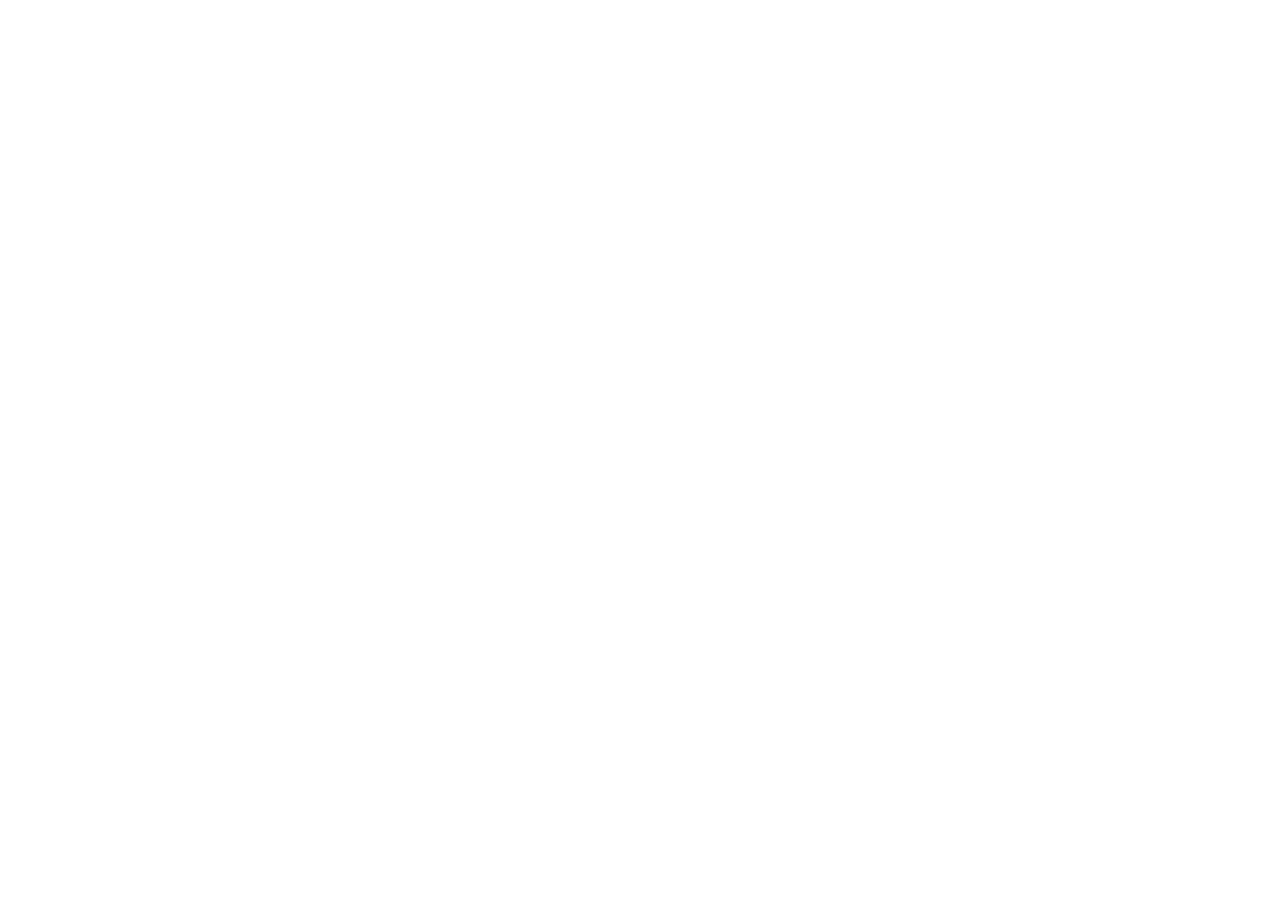
==== mobile/index.html @ ec8edf16 "added all files and assets" ====
<!DOCTYPE html>
<html lang="en">

<head>
    <meta charset="UTF-8">
    <meta http-equiv="X-UA-Compatible" content="IE=edge">
    <meta name="viewport" content="width=device-width, initial-scale=1.0">
    <title>Document</title>
    <link rel="stylesheet" href="../css/reset.css">
    <link rel="stylesheet" href="../css/style.css">
    <link rel="stylesheet" href="../css/font-awesome.css">

</head>

<body>
    <header>

    </header>
    <main>

    </main>
    <footer>

    </footer>



</body>

</html>
---- css/style.css ----
/* Your styles here */
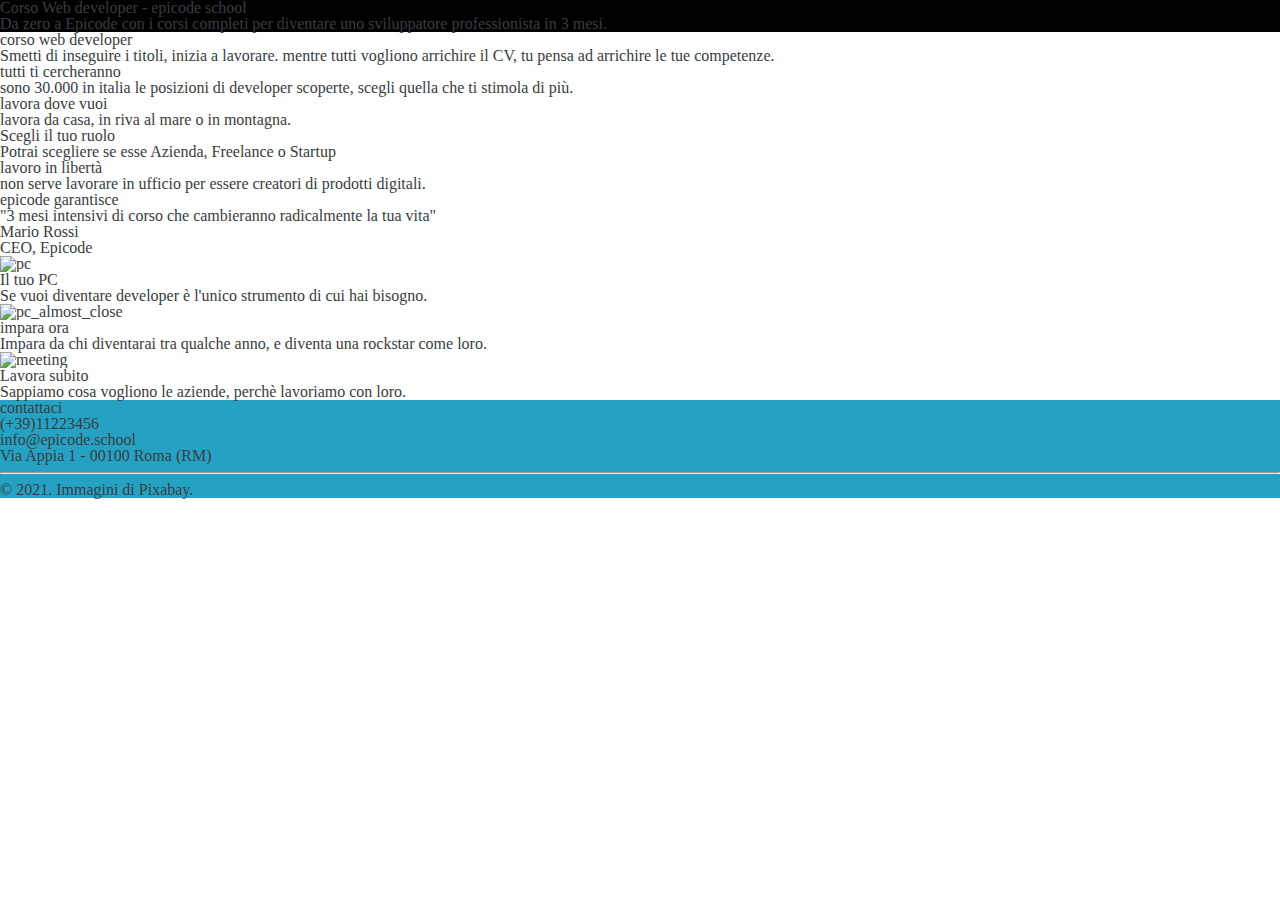
==== commit 96f76882: "added structure css bg and font montserrat for button" ====
--- a/mobile/index.html
+++ b/mobile/index.html
@@ -9,18 +9,84 @@
     <link rel="stylesheet" href="../css/reset.css">
     <link rel="stylesheet" href="../css/style.css">
     <link rel="stylesheet" href="../css/font-awesome.css">
+    <link rel="preconnect" href="https://fonts.googleapis.com">
+    <link rel="preconnect" href="https://fonts.gstatic.com" crossorigin>
+    <link href="https://fonts.googleapis.com/css2?family=Montserrat:wght@700&display=swap" rel="stylesheet">
 
 </head>
 
 <body>
     <header>
+        <h1>Corso Web developer - epicode school</h1>
+        <p> Da zero a Epicode con i corsi completi per diventare uno sviluppatore professionista in 3 mesi.</p>
 
     </header>
     <main>
+        <article>
+            <h3>corso web developer</h3>
+            <p>Smetti di inseguire i titoli, inizia a lavorare. mentre tutti vogliono
+                arrichire il CV, tu pensa ad arrichire le tue competenze.
+            </p>
+            <h3>tutti ti cercheranno</h3>
+            <p>
+                sono 30.000 in italia le posizioni di developer
+                scoperte, scegli quella che ti stimola di più.
+            </p>
+            <h3>lavora dove vuoi</h3>
+            <p>
+                lavora da casa, in riva al mare o in montagna.
+            </p>
+            <h3>Scegli il tuo ruolo</h3>
+            <p>Potrai scegliere se esse Azienda, Freelance o Startup
+            </p>
+            <h3>
+                lavoro in libertà
+            </h3>
+            <p>
+                non serve lavorare in ufficio per essere creatori di prodotti
+                digitali.
+            </p>
+            <div class="bg orange">
+                <h2>epicode garantisce</h2>
+                <p>"3 mesi intensivi di corso che cambieranno
+                    radicalmente la tua vita"
+                </p>
+
+                <h3>Mario Rossi</h3>
+                <h5>CEO, Epicode</h5>
+            </div>
+        </article>
+        <aside>
+            <div>
+                <img src="PC" alt="pc">
+                <h3>Il tuo PC</h3>
+                <p>Se vuoi diventare developer è l'unico strumento
+                    di cui hai bisogno.
+                </p>
+            </div>
+            <div>
+                <img src="PC con luci" alt="pc_almost_close">
+                <h3>impara ora</h3>
+                <p>Impara da chi diventarai tra qualche anno, e diventa una rockstar come loro.</p>
+            </div>
+            <div>
+                <img src="meeting" alt="meeting">
+                <h3>Lavora subito</h3>
+                <p>Sappiamo cosa vogliono le aziende, perchè lavoriamo con loro.</p>
+            </div>
+
+        </aside>
 
     </main>
     <footer>
-
+        <h2>contattaci</h2>
+        <ul>
+            <li><a href="phone"></a>(+39)11223456</li>
+            <li><a href="mail"></a> info@epicode.school</li>
+            <li>Via Appia 1 - 00100 Roma (RM)</li>
+        </ul>
+        <hr>
+        <p>&copy; 2021. Immagini di Pixabay.</p>
     </footer>
 
 
--- a/css/style.css
+++ b/css/style.css
@@ -1 +1,26 @@
 /* Your styles here */
+body {
+    color: #393d41;
+}
+
+
+
+
+
+/* bg colors */
+header {
+    background-color: black;
+}
+
+.press {
+    background-color: #f04c2f;
+    font-family: 'Montserrat', sans-serif;
+}
+
+.garantisce {
+    background-color: #e22d0e;
+}
+
+footer {
+    background-color: #25a2c3;
+}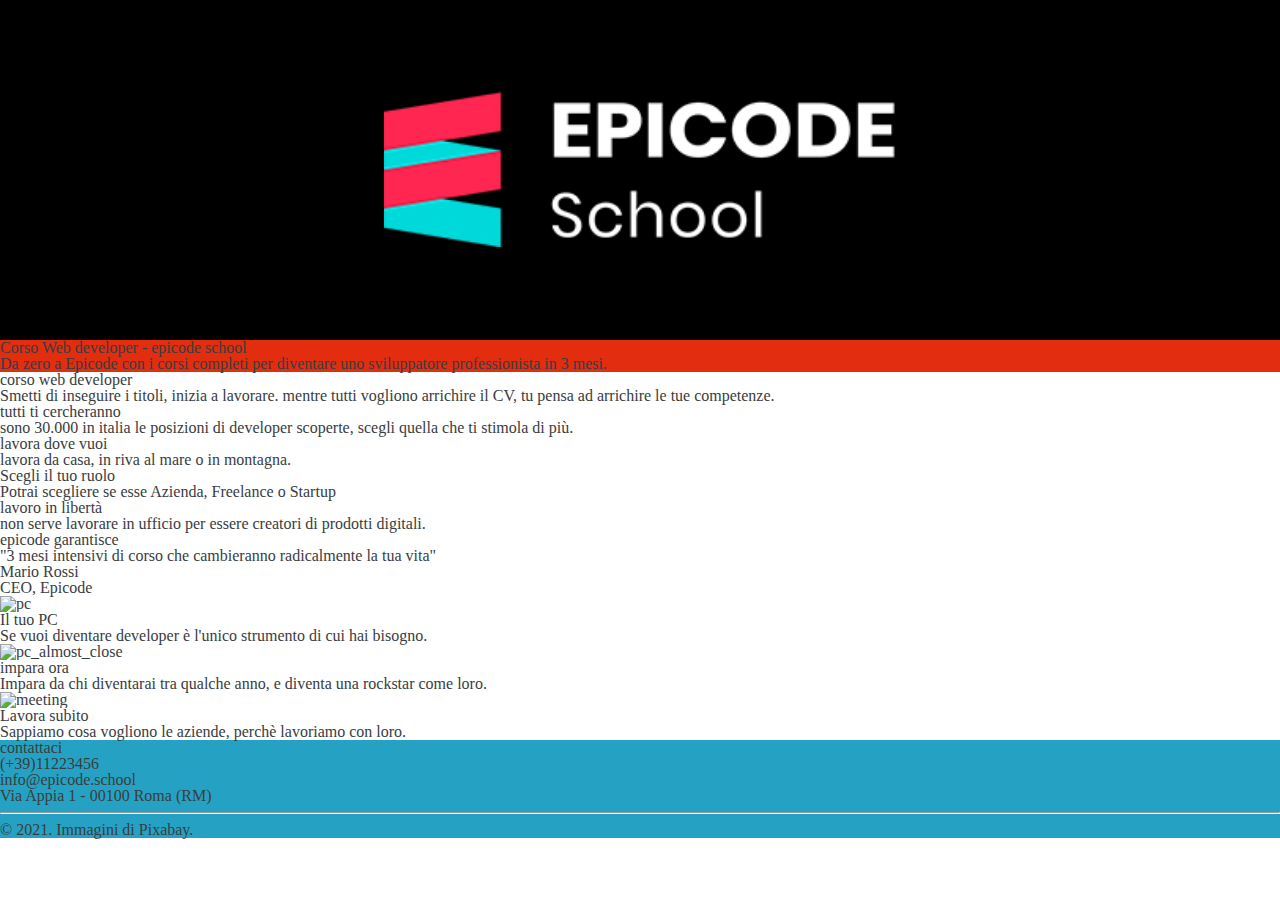
==== commit 395c79f9: "finished header almost perfect look later" ====
--- a/mobile/index.html
+++ b/mobile/index.html
@@ -17,11 +17,14 @@
 
 <body>
     <header>
-        <h1>Corso Web developer - epicode school</h1>
-        <p> Da zero a Epicode con i corsi completi per diventare uno sviluppatore professionista in 3 mesi.</p>
-
+        <img src="../images/logo.png" alt="">
     </header>
     <main>
+        <div>
+            <h1>Corso Web developer - epicode school</h1>
+            <p> Da zero a Epicode con i corsi completi per diventare uno sviluppatore professionista in 3 mesi.</p>
+        </div>
+
         <article>
             <h3>corso web developer</h3>
             <p>Smetti di inseguire i titoli, inizia a lavorare. mentre tutti vogliono
--- a/css/style.css
+++ b/css/style.css
@@ -2,6 +2,22 @@
 body {
     color: #393d41;
 }
+
+/* header styles */
+header>img {
+    width: 40%;
+    height: auto;
+    padding: 7% 30%;
+}
+
+/* main styles */
+main>div {
+    background-color: #e22d0e;
+}
+
+
+
+
 
 
 
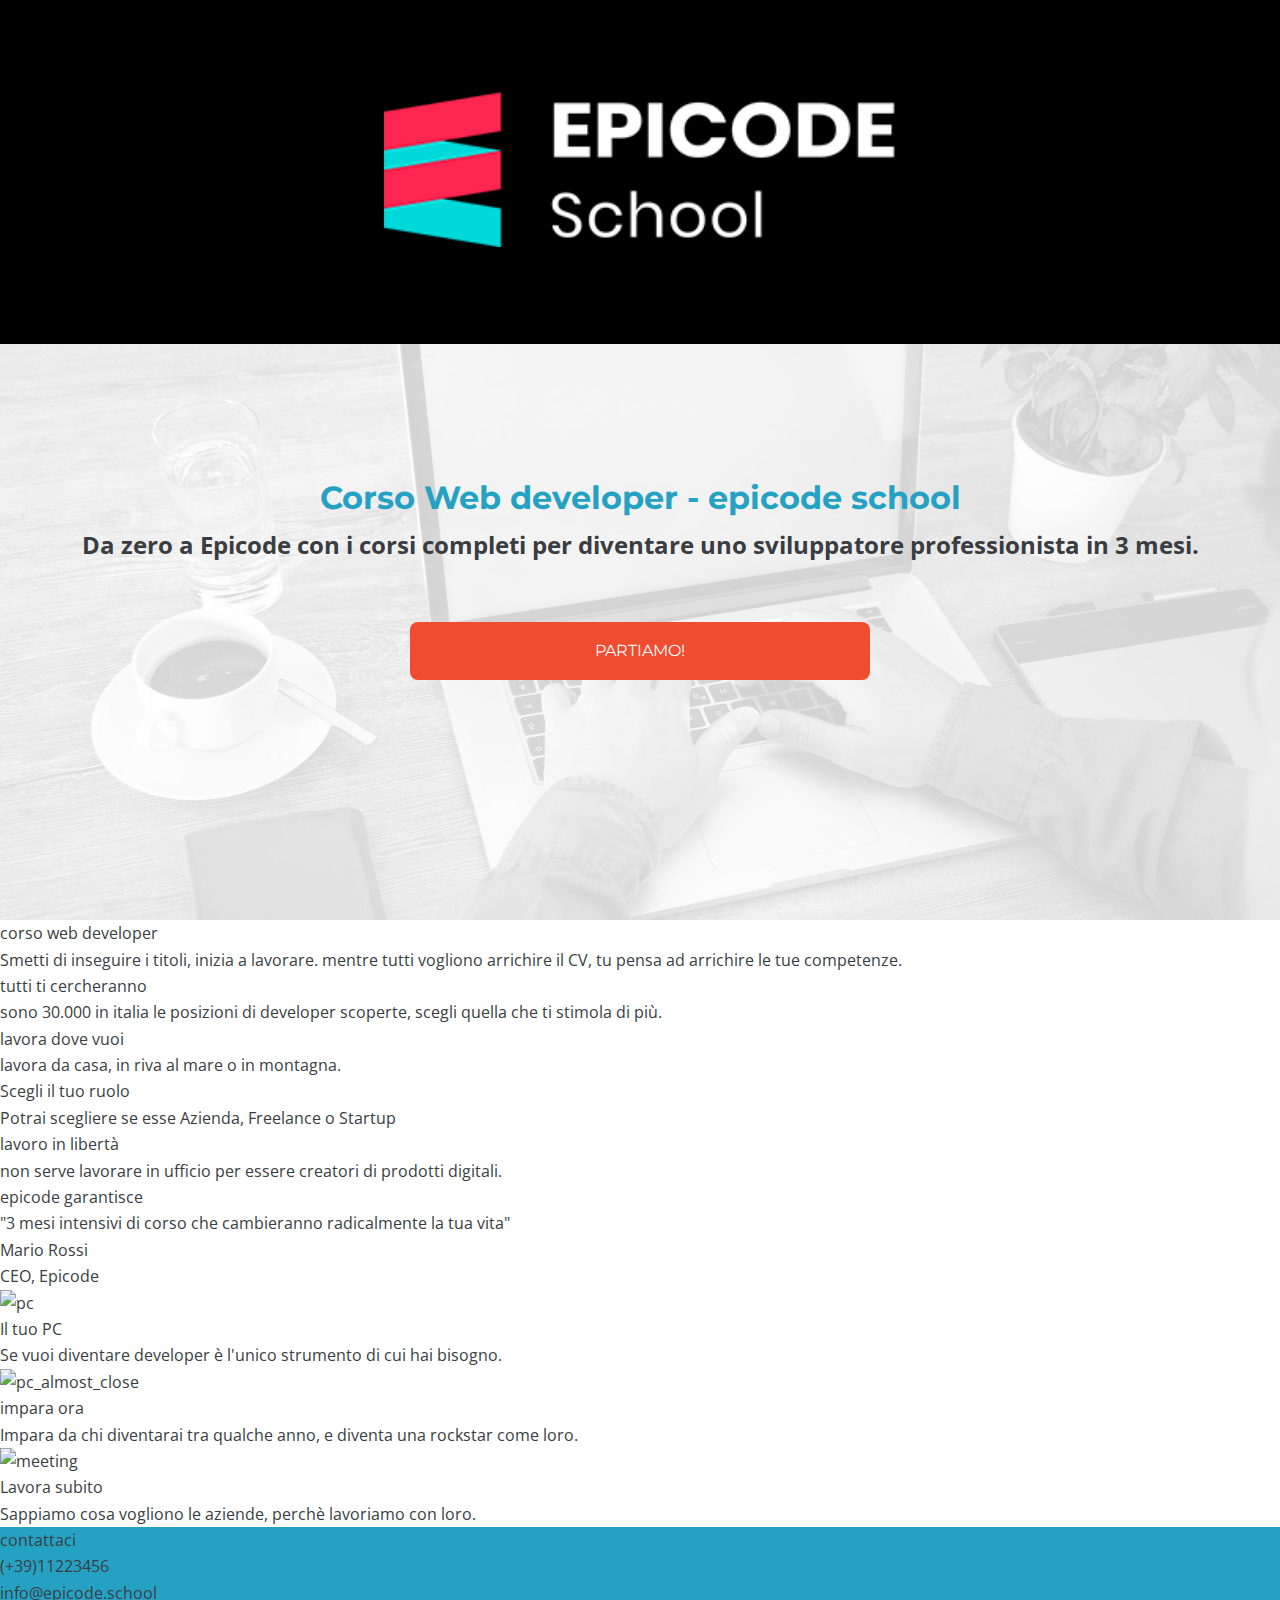
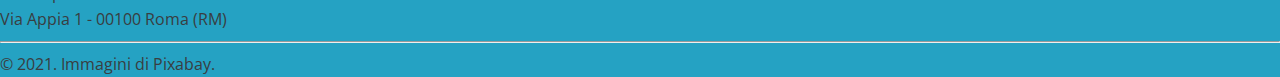
==== commit daf26790: "finishes banner part of main finish touches later" ====
--- a/mobile/index.html
+++ b/mobile/index.html
@@ -11,8 +11,8 @@
     <link rel="stylesheet" href="../css/font-awesome.css">
     <link rel="preconnect" href="https://fonts.googleapis.com">
     <link rel="preconnect" href="https://fonts.gstatic.com" crossorigin>
-    <link href="https://fonts.googleapis.com/css2?family=Montserrat:wght@700&display=swap" rel="stylesheet">
-
+    <link href="https://fonts.googleapis.com/css2?family=Montserrat:wght@700&family=Open+Sans:wght@300&display=swap"
+        rel="stylesheet">
 </head>
 
 <body>
@@ -20,9 +20,12 @@
         <img src="../images/logo.png" alt="">
     </header>
     <main>
-        <div>
+        <div class="banner">
             <h1>Corso Web developer - epicode school</h1>
             <p> Da zero a Epicode con i corsi completi per diventare uno sviluppatore professionista in 3 mesi.</p>
+            <button class="press">
+                partiamo!
+            </button>
         </div>
 
         <article>
--- a/css/style.css
+++ b/css/style.css
@@ -1,6 +1,9 @@
 /* Your styles here */
 body {
     color: #393d41;
+    line-height: 1.65;
+    font-family: 'Open Sans', sans-serif;
+    ;
 }
 
 /* header styles */
@@ -15,11 +18,44 @@
     background-color: #e22d0e;
 }
 
+/* banner style */
+.banner {
+    background-image: url(../images/banner.jpg);
+    background-position: center;
+    width: 90%;
+    height: 20rem;
+    padding: 10% 5%;
+    background-size: cover;
+}
+
+.banner>p {
+    text-align: center;
+    font-size: x-large;
+    font-weight: bold;
+}
 
 
+.banner>h1 {
+    color: #25a2c3;
+    font-family: 'Montserrat', sans-serif;
+    font-weight: bolder;
+    text-align: center;
+    font-size: xx-large
+}
 
 
-
+.press {
+    font-size: medium;
+    text-transform: uppercase;
+    color: white;
+    background-color: #f04c2f;
+    font-family: 'Montserrat', sans-serif;
+    border-radius: 8px;
+    margin: 5% 30%;
+    height: 18%;
+    width: 40%;
+    border: none;
+}
 
 
 
@@ -28,10 +64,7 @@
     background-color: black;
 }
 
-.press {
-    background-color: #f04c2f;
-    font-family: 'Montserrat', sans-serif;
-}
+
 
 .garantisce {
     background-color: #e22d0e;
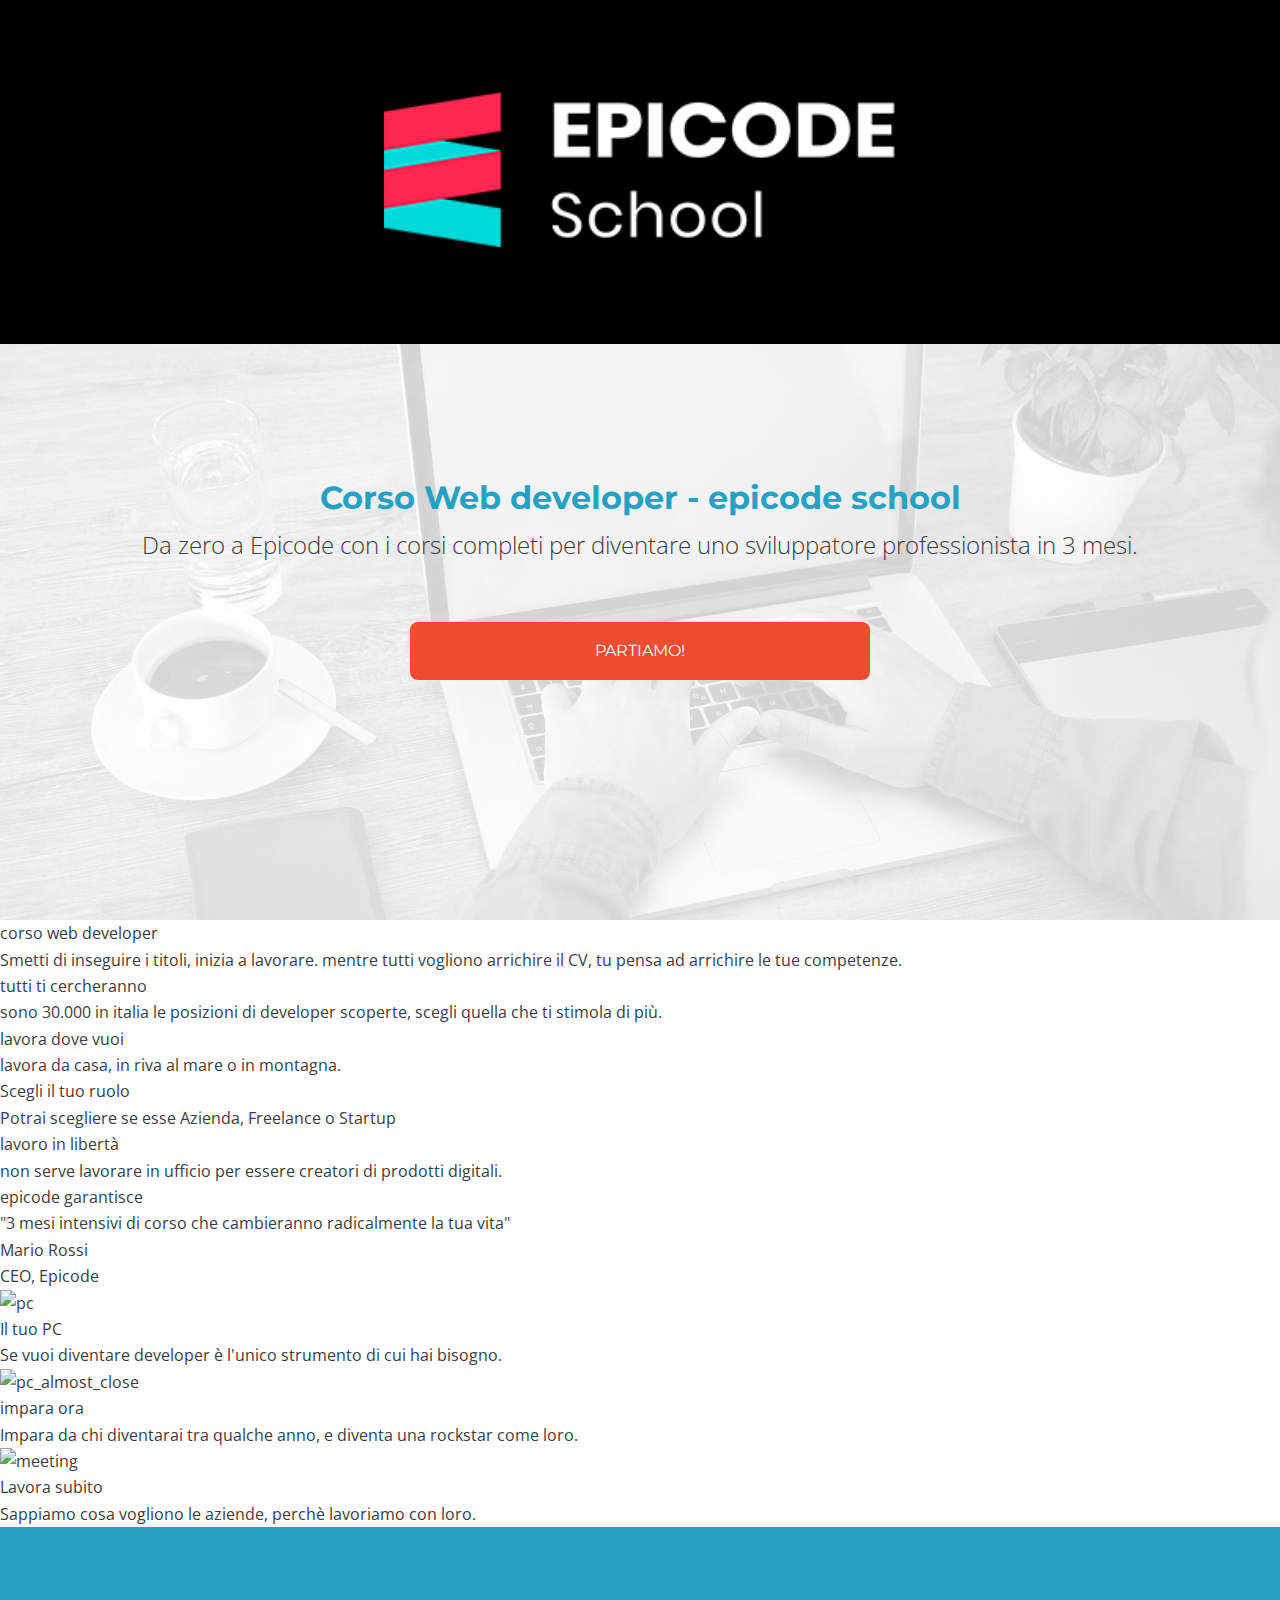
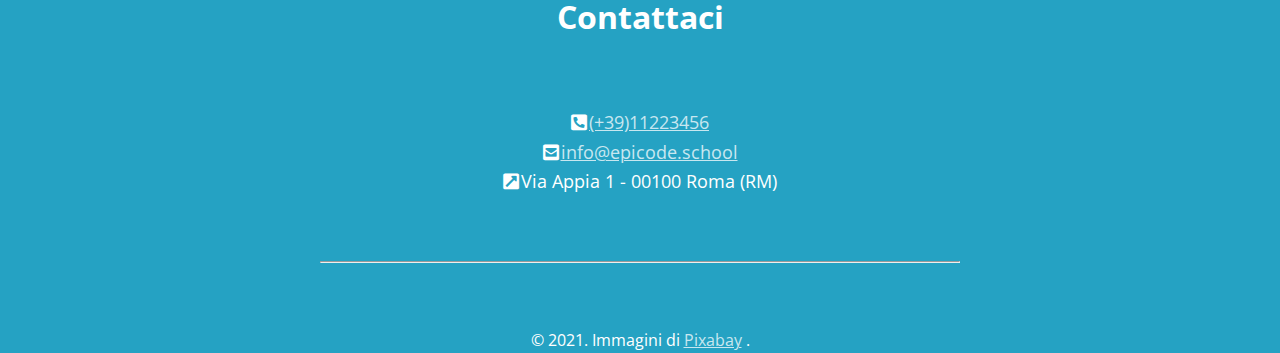
==== commit 7bb92b92: "finished footer but maybe get the colors right later to end it" ====
--- a/mobile/index.html
+++ b/mobile/index.html
@@ -11,7 +11,7 @@
     <link rel="stylesheet" href="../css/font-awesome.css">
     <link rel="preconnect" href="https://fonts.googleapis.com">
     <link rel="preconnect" href="https://fonts.gstatic.com" crossorigin>
-    <link href="https://fonts.googleapis.com/css2?family=Montserrat:wght@700&family=Open+Sans:wght@300&display=swap"
+    <link href="https://fonts.googleapis.com/css2?family=Montserrat:wght@700&family=Open+Sans:wght@300;700&display=swap"
         rel="stylesheet">
 </head>
 
@@ -87,12 +87,14 @@
     <footer>
         <h2>contattaci</h2>
         <ul>
-            <li><a href="phone"></a>(+39)11223456</li>
-            <li><a href="mail"></a> info@epicode.school</li>
-            <li>Via Appia 1 - 00100 Roma (RM)</li>
+            <li><i class="fas fa-phone-square-alt"></i><a
+                    href="https://api.whatsapp.com/send?phone=+3911223456">(+39)11223456</a></li>
+            <li><i class="fas fa-envelope-square"></i><a href="mailto:info@epicode.school.com">info@epicode.school</a>
+            </li>
+            <li><i class="fas fa-external-link-square-alt"></i></i>Via Appia 1 - 00100 Roma (RM)</li>
         </ul>
         <hr>
-        <p>&copy; 2021. Immagini di Pixabay.</p>
+        <p>&copy; 2021. Immagini di <a href="#">Pixabay</a> .</p>
     </footer>
 
 
--- a/css/style.css
+++ b/css/style.css
@@ -1,4 +1,6 @@
 /* Your styles here */
+
+
 body {
     color: #393d41;
     line-height: 1.65;
@@ -31,7 +33,7 @@
 .banner>p {
     text-align: center;
     font-size: x-large;
-    font-weight: bold;
+    font-weight: 300;
 }
 
 
@@ -57,7 +59,41 @@
     border: none;
 }
 
+/* footer styles */
 
+footer {
+    text-align: center;
+    color: white;
+}
+
+footer a {
+    color: #c8e7f0;
+}
+
+footer>h2 {
+    color: white;
+    text-transform: capitalize;
+    font-weight: bolder;
+    font-size: xx-large;
+    width: 90%;
+    height: 5%;
+    padding: 5% 5%;
+}
+
+footer>ul {
+    list-style: none;
+    font-size: large;
+
+}
+
+li>i {
+    margin-right: 2px;
+}
+
+hr {
+    color: #c8e7f0;
+    margin: 5% 25%;
+}
 
 /* bg colors */
 header {
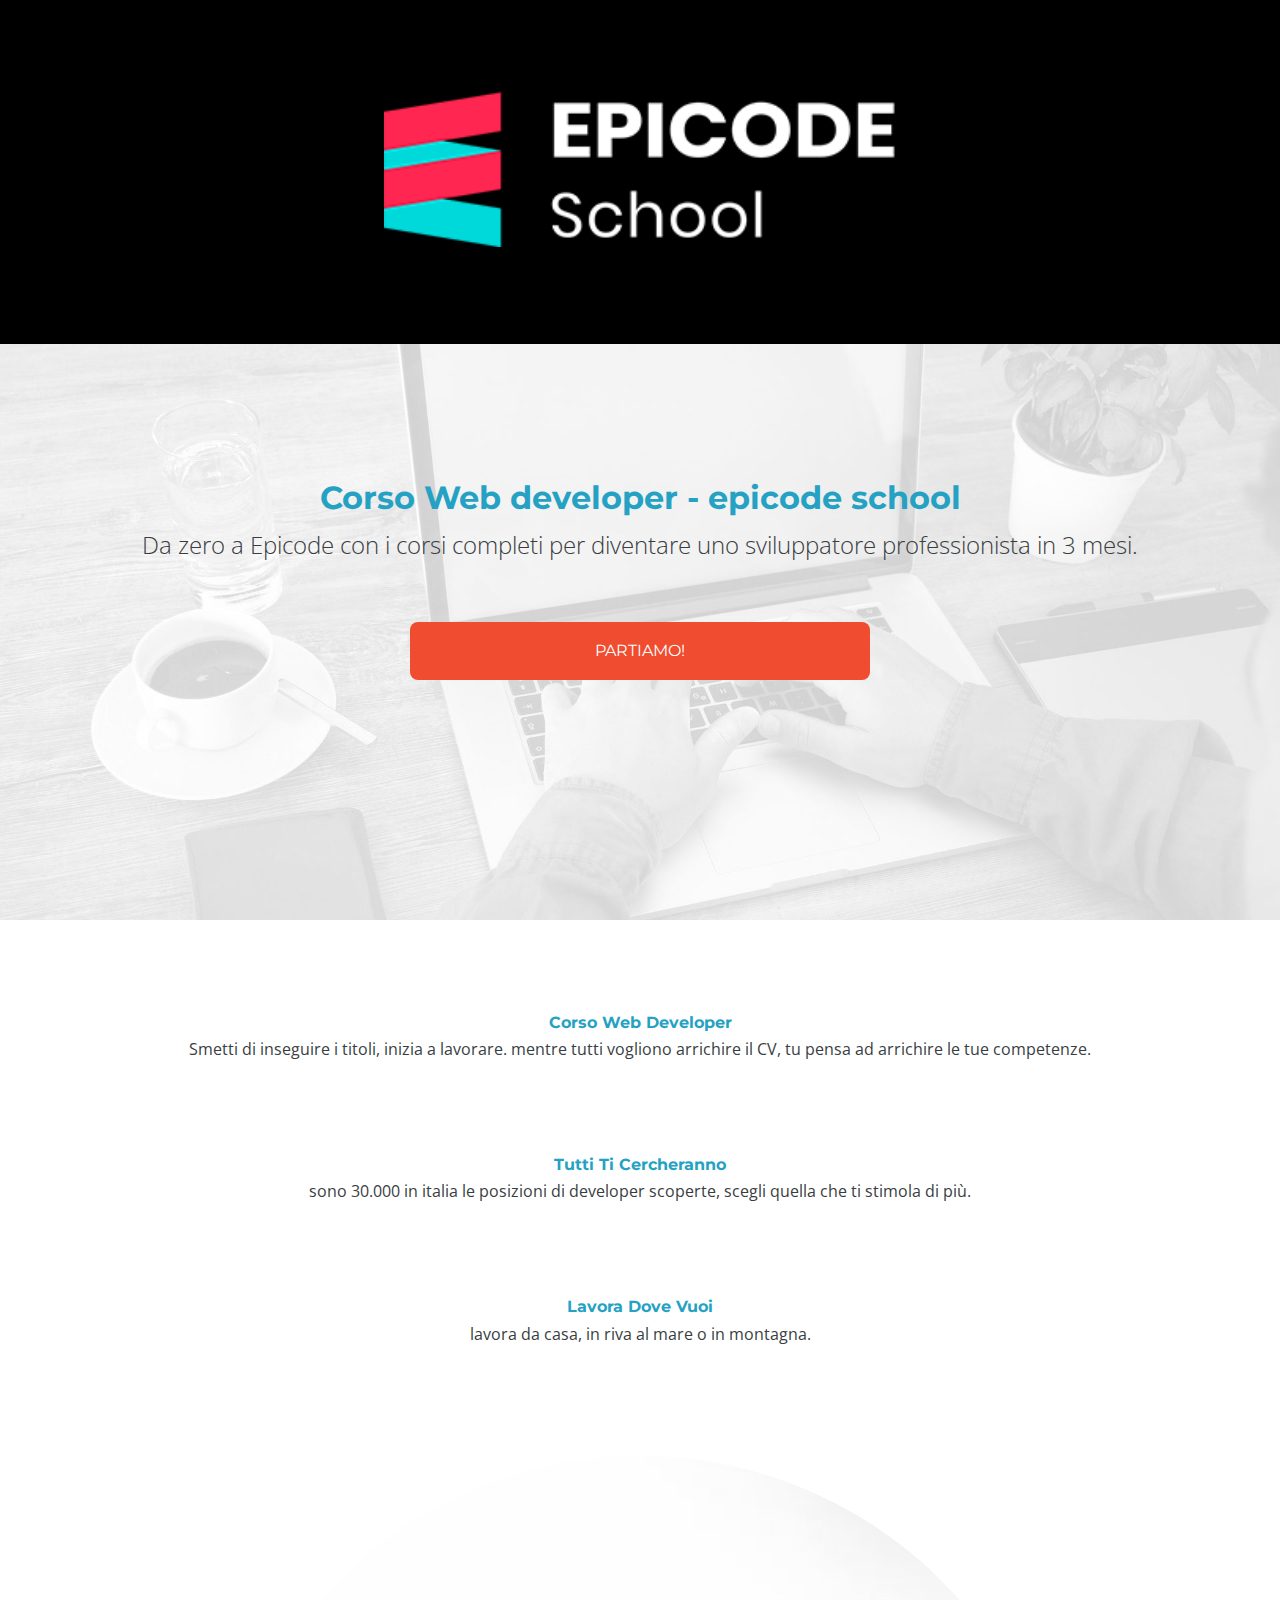
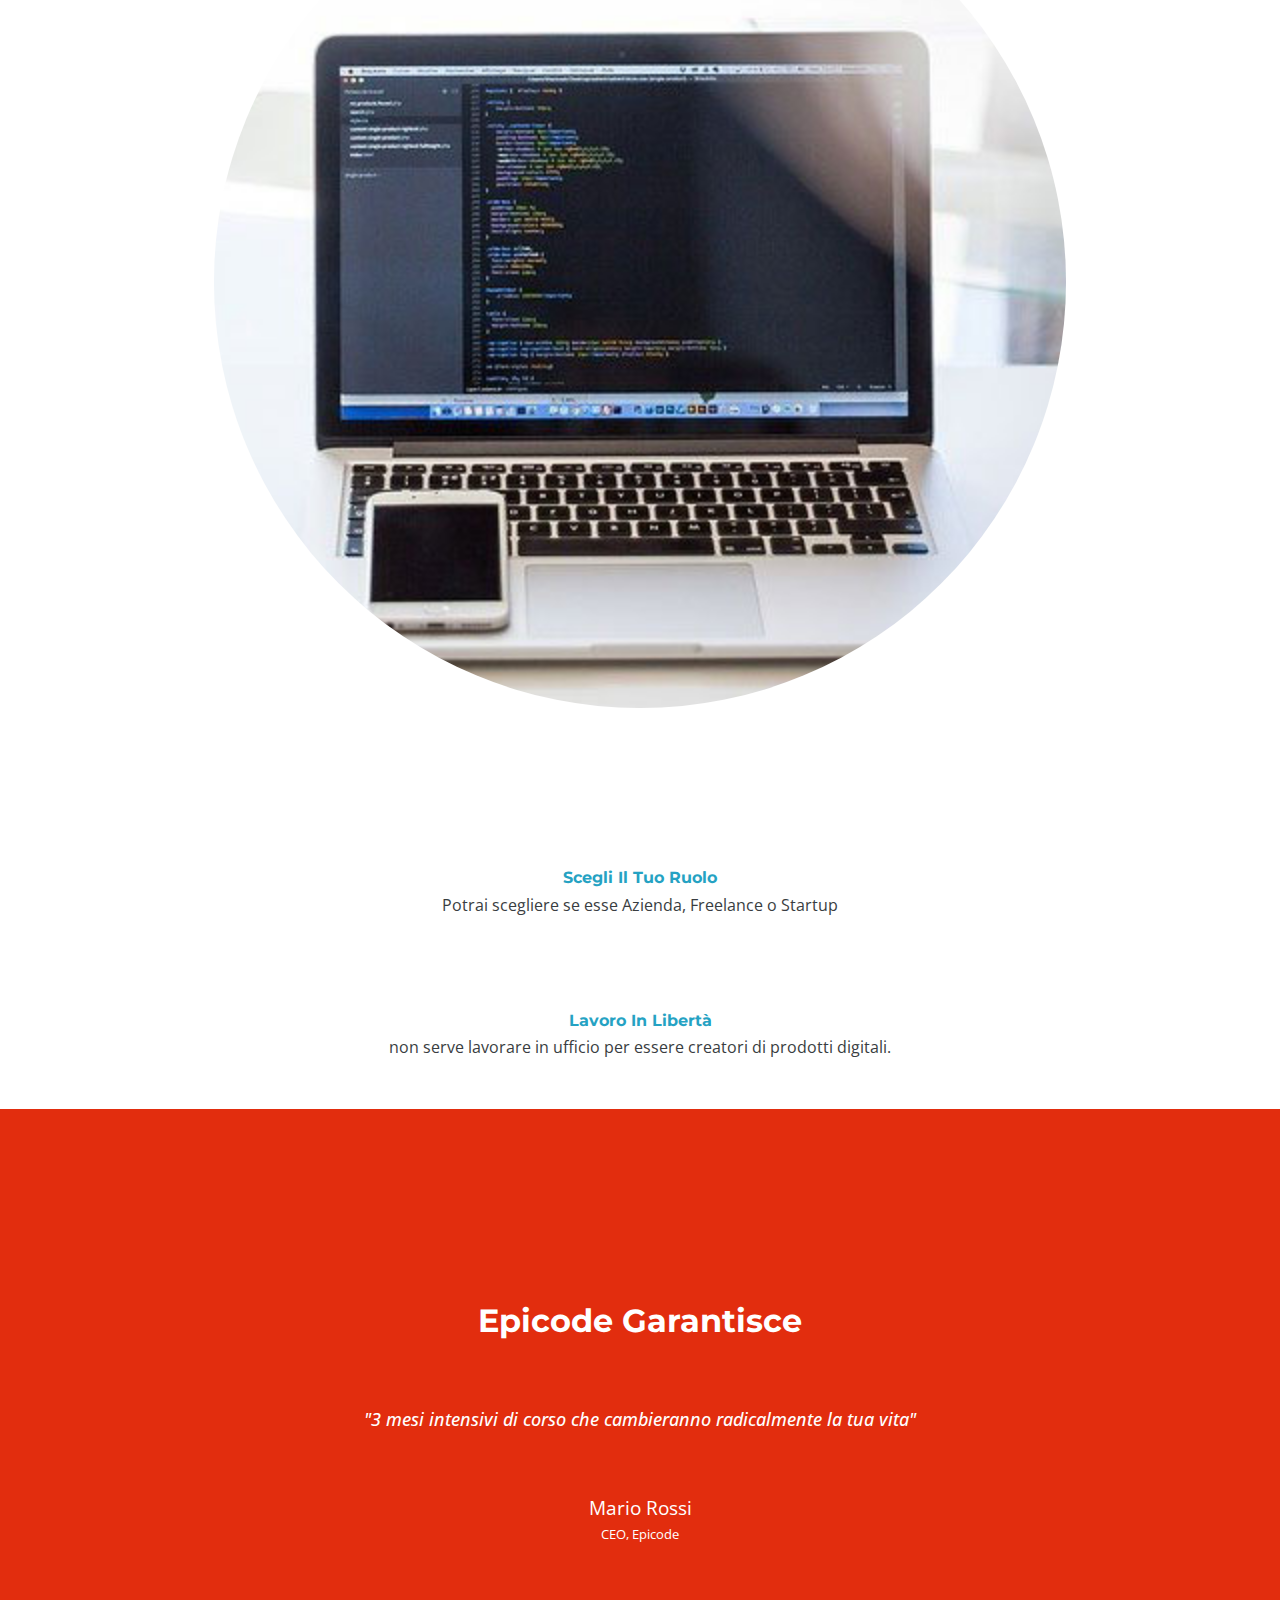
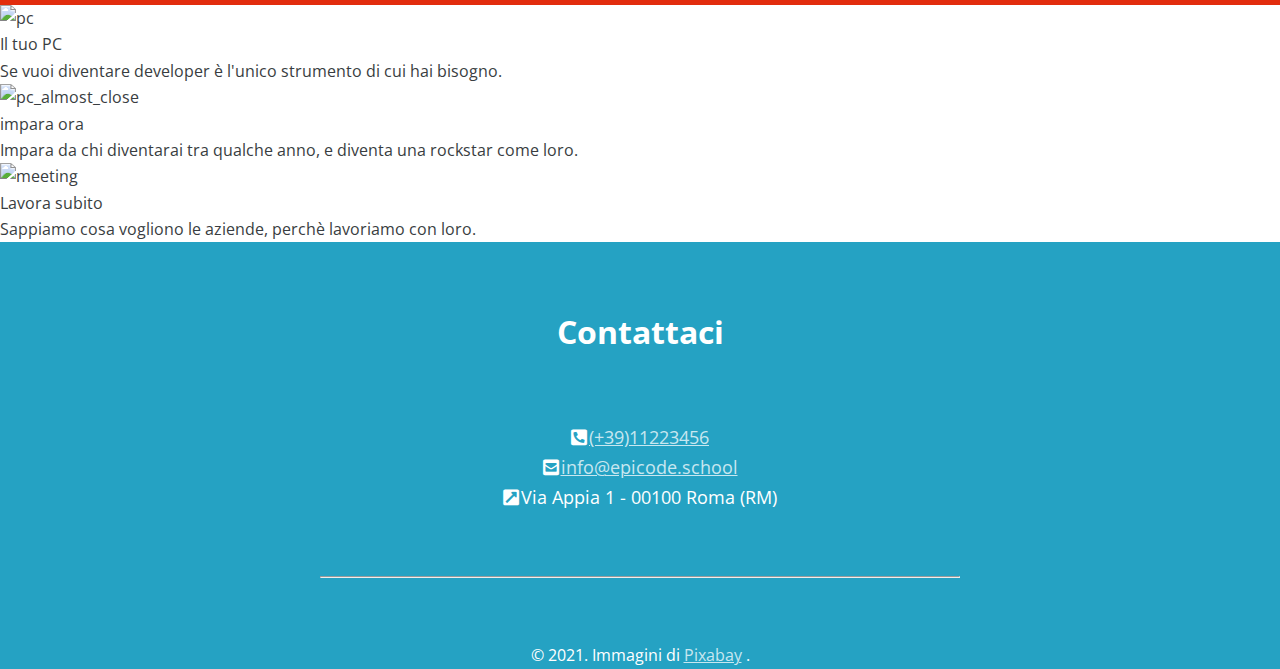
==== commit 6ba5674f: "sinished part with notebook" ====
--- a/mobile/index.html
+++ b/mobile/index.html
@@ -29,39 +29,59 @@
         </div>
 
         <article>
-            <h3>corso web developer</h3>
-            <p>Smetti di inseguire i titoli, inizia a lavorare. mentre tutti vogliono
-                arrichire il CV, tu pensa ad arrichire le tue competenze.
+            <div class="article">
+                <h3>corso web developer</h3>
+                <p>Smetti di inseguire i titoli, inizia a lavorare. mentre tutti vogliono
+                    arrichire il CV, tu pensa ad arrichire le tue competenze.
+                </p>
+            </div>
+            <div class="article">
+                <h3>tutti ti cercheranno</h3>
+                <p>
+                    sono 30.000 in italia le posizioni di developer
+                    scoperte, scegli quella che ti stimola di più.
+                </p>
+            </div>
+            <div class="article">
+                <h3>lavora dove vuoi</h3>
+                <p>
+                    lavora da casa, in riva al mare o in montagna.
+                </p>
+            </div>
+            <div class="notebook">
+                <img src="../images/notebook.jpg" alt="">
+            </div>
+            <div class="article">
+                <h3>Scegli il tuo ruolo</h3>
+                <p>Potrai scegliere se esse Azienda, Freelance o Startup
+                </p>
+            </div>
+            <div class="article">
+                <h3>
+                    lavoro in libertà
+                </h3>
+                <p>
+                    non serve lavorare in ufficio per essere creatori di prodotti
+                    digitali.
+                </p>
+            </div>
+
+
+
+
+
+
+
+        </article>
+        <div class="orange">
+            <h2>epicode garantisce</h2>
+            <p>"3 mesi intensivi di corso che cambieranno
+                radicalmente la tua vita"
             </p>
-            <h3>tutti ti cercheranno</h3>
-            <p>
-                sono 30.000 in italia le posizioni di developer
-                scoperte, scegli quella che ti stimola di più.
-            </p>
-            <h3>lavora dove vuoi</h3>
-            <p>
-                lavora da casa, in riva al mare o in montagna.
-            </p>
-            <h3>Scegli il tuo ruolo</h3>
-            <p>Potrai scegliere se esse Azienda, Freelance o Startup
-            </p>
-            <h3>
-                lavoro in libertà
-            </h3>
-            <p>
-                non serve lavorare in ufficio per essere creatori di prodotti
-                digitali.
-            </p>
-            <div class="bg orange">
-                <h2>epicode garantisce</h2>
-                <p>"3 mesi intensivi di corso che cambieranno
-                    radicalmente la tua vita"
-                </p>
 
-                <h3>Mario Rossi</h3>
-                <h5>CEO, Epicode</h5>
-            </div>
-        </article>
+            <h3>Mario Rossi</h3>
+            <h5>CEO, Epicode</h5>
+        </div>
         <aside>
             <div>
                 <img src="PC" alt="pc">
--- a/css/style.css
+++ b/css/style.css
@@ -95,6 +95,70 @@
     margin: 5% 25%;
 }
 
+/* article style */
+
+article {
+    margin: 3rem 2rem;
+    text-align: center;
+}
+
+article h3 {
+    text-transform: capitalize;
+    color: #25a2c3;
+    font-family: 'Montserrat', sans-serif;
+    font-weight: bolder;
+    margin-top: 8%;
+}
+
+.notebook>img {
+    width: 70%;
+    border-radius: 50%;
+    margin: 5% 15%;
+}
+
+.article {
+    margin: 4%;
+}
+
+
+
+
+
+/* square grande orange */
+.orange {
+    background-color: #e22d0e;
+    text-align: center;
+    color: white;
+    width: 90%;
+    height: 15rem;
+    padding: 10% 5%;
+
+}
+
+.orange>h2 {
+    margin: 5%;
+    font-size: xx-large;
+    text-transform: capitalize;
+    font-weight: bolder;
+    font-family: 'Montserrat', sans-serif;
+
+}
+
+.orange>p {
+    margin: 5%;
+    font-style: italic;
+    font-size: large;
+    font-weight: 500;
+}
+
+.orange h3 {
+    font-size: larger;
+}
+
+.orange h5 {
+    font-size: small;
+}
+
 /* bg colors */
 header {
     background-color: black;
@@ -102,9 +166,6 @@
 
 
 
-.garantisce {
-    background-color: #e22d0e;
-}
 
 footer {
     background-color: #25a2c3;
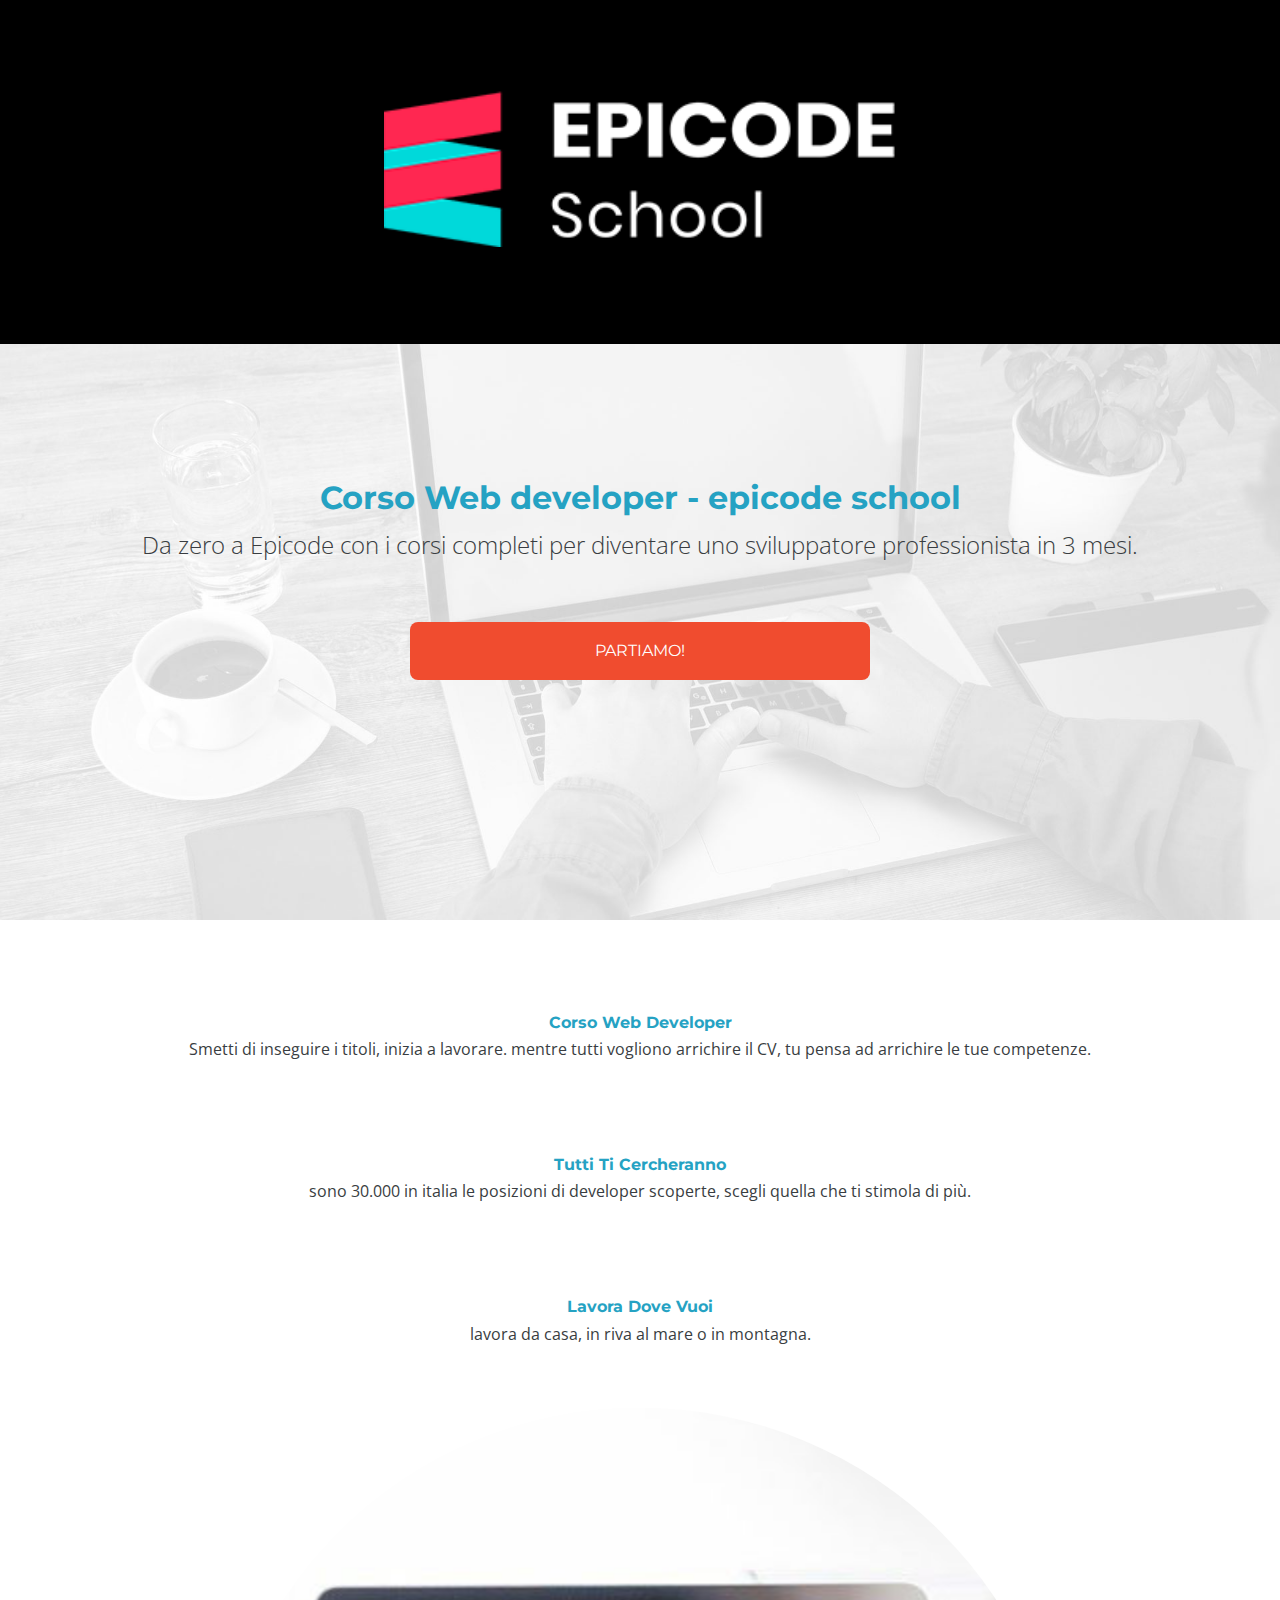
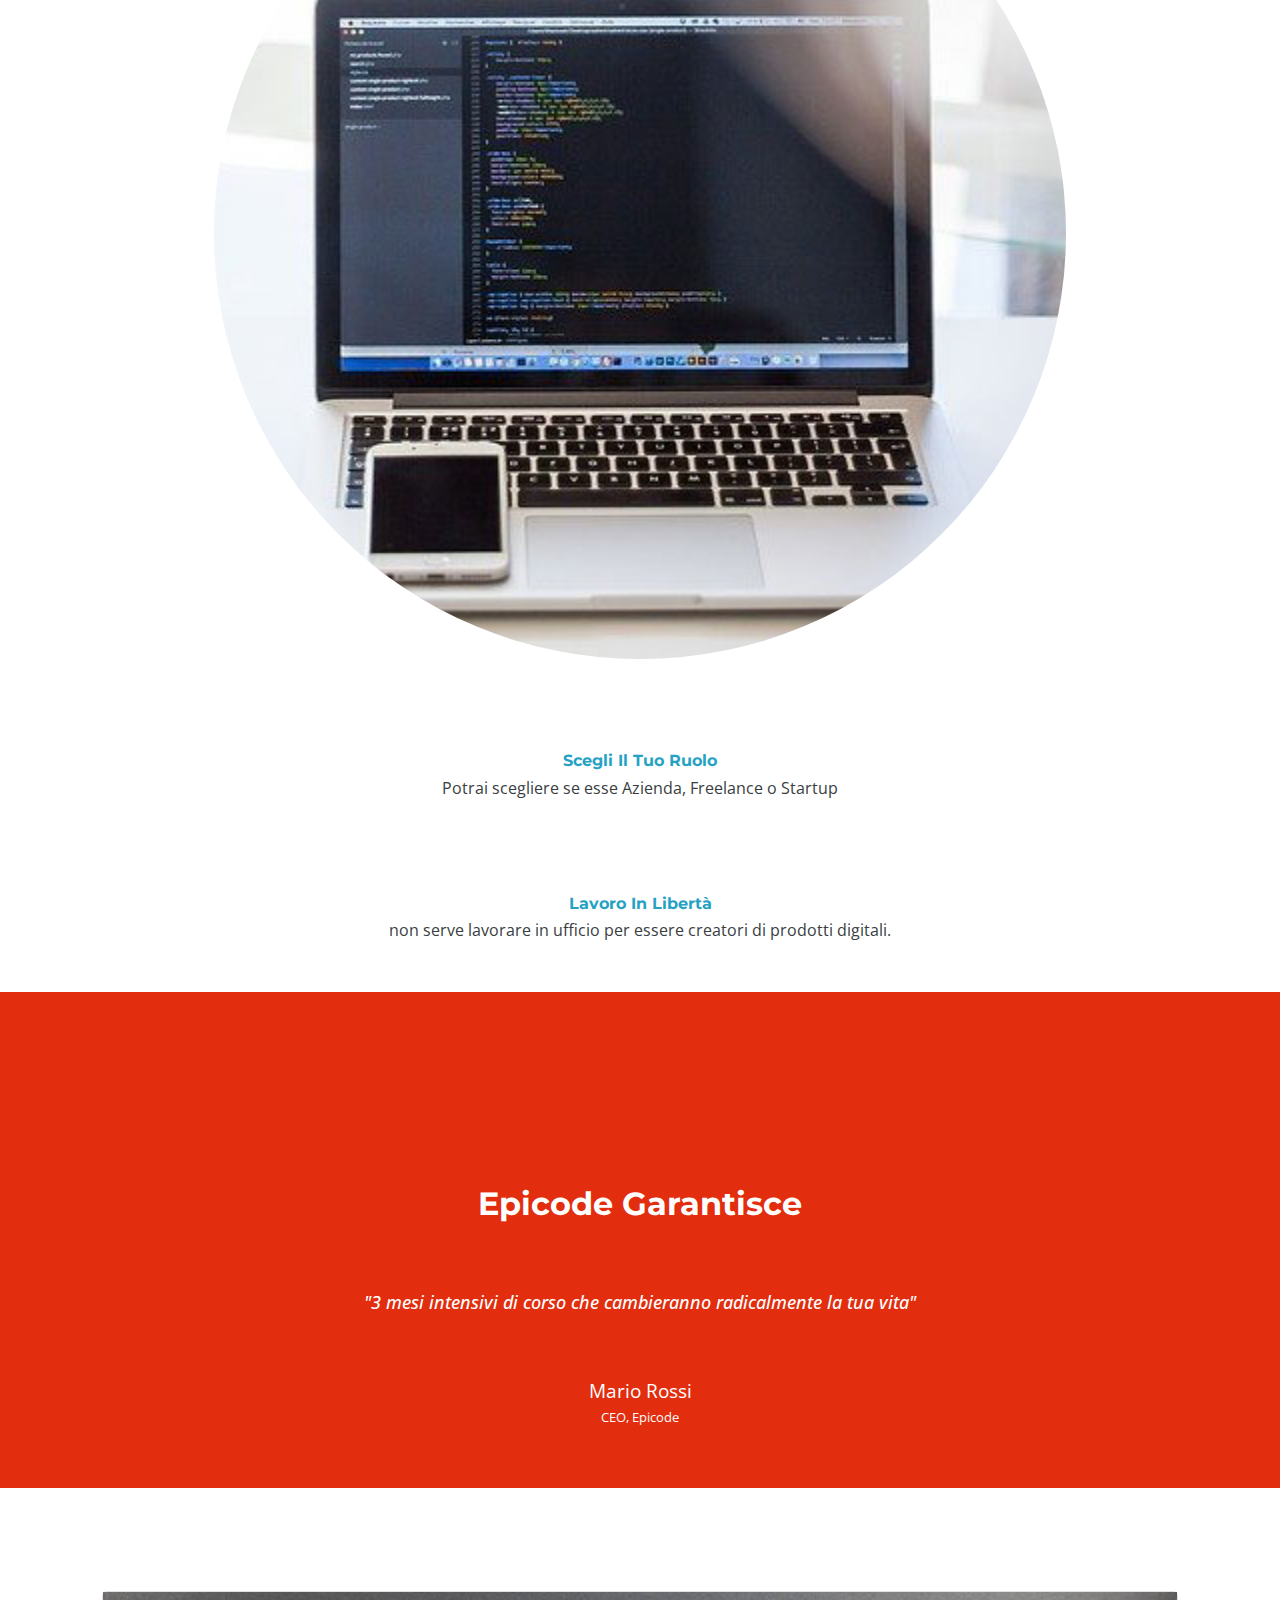
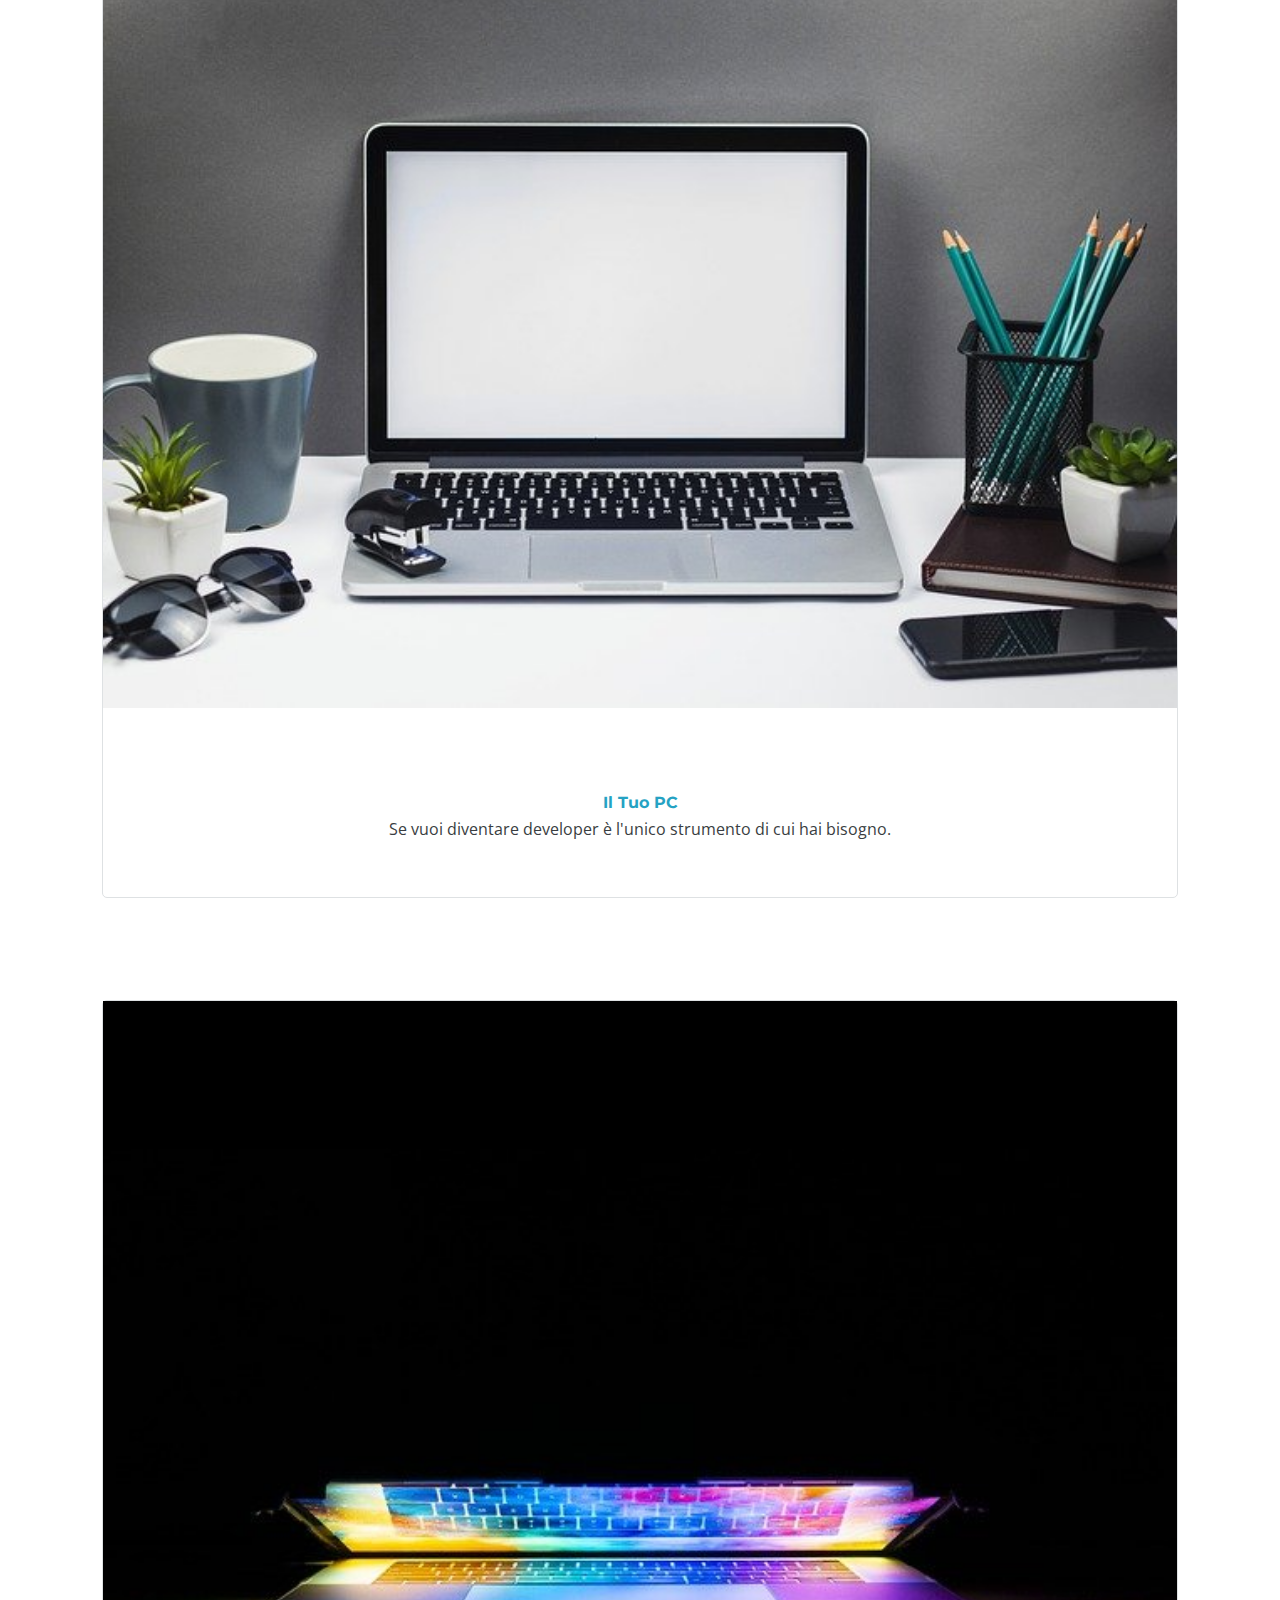
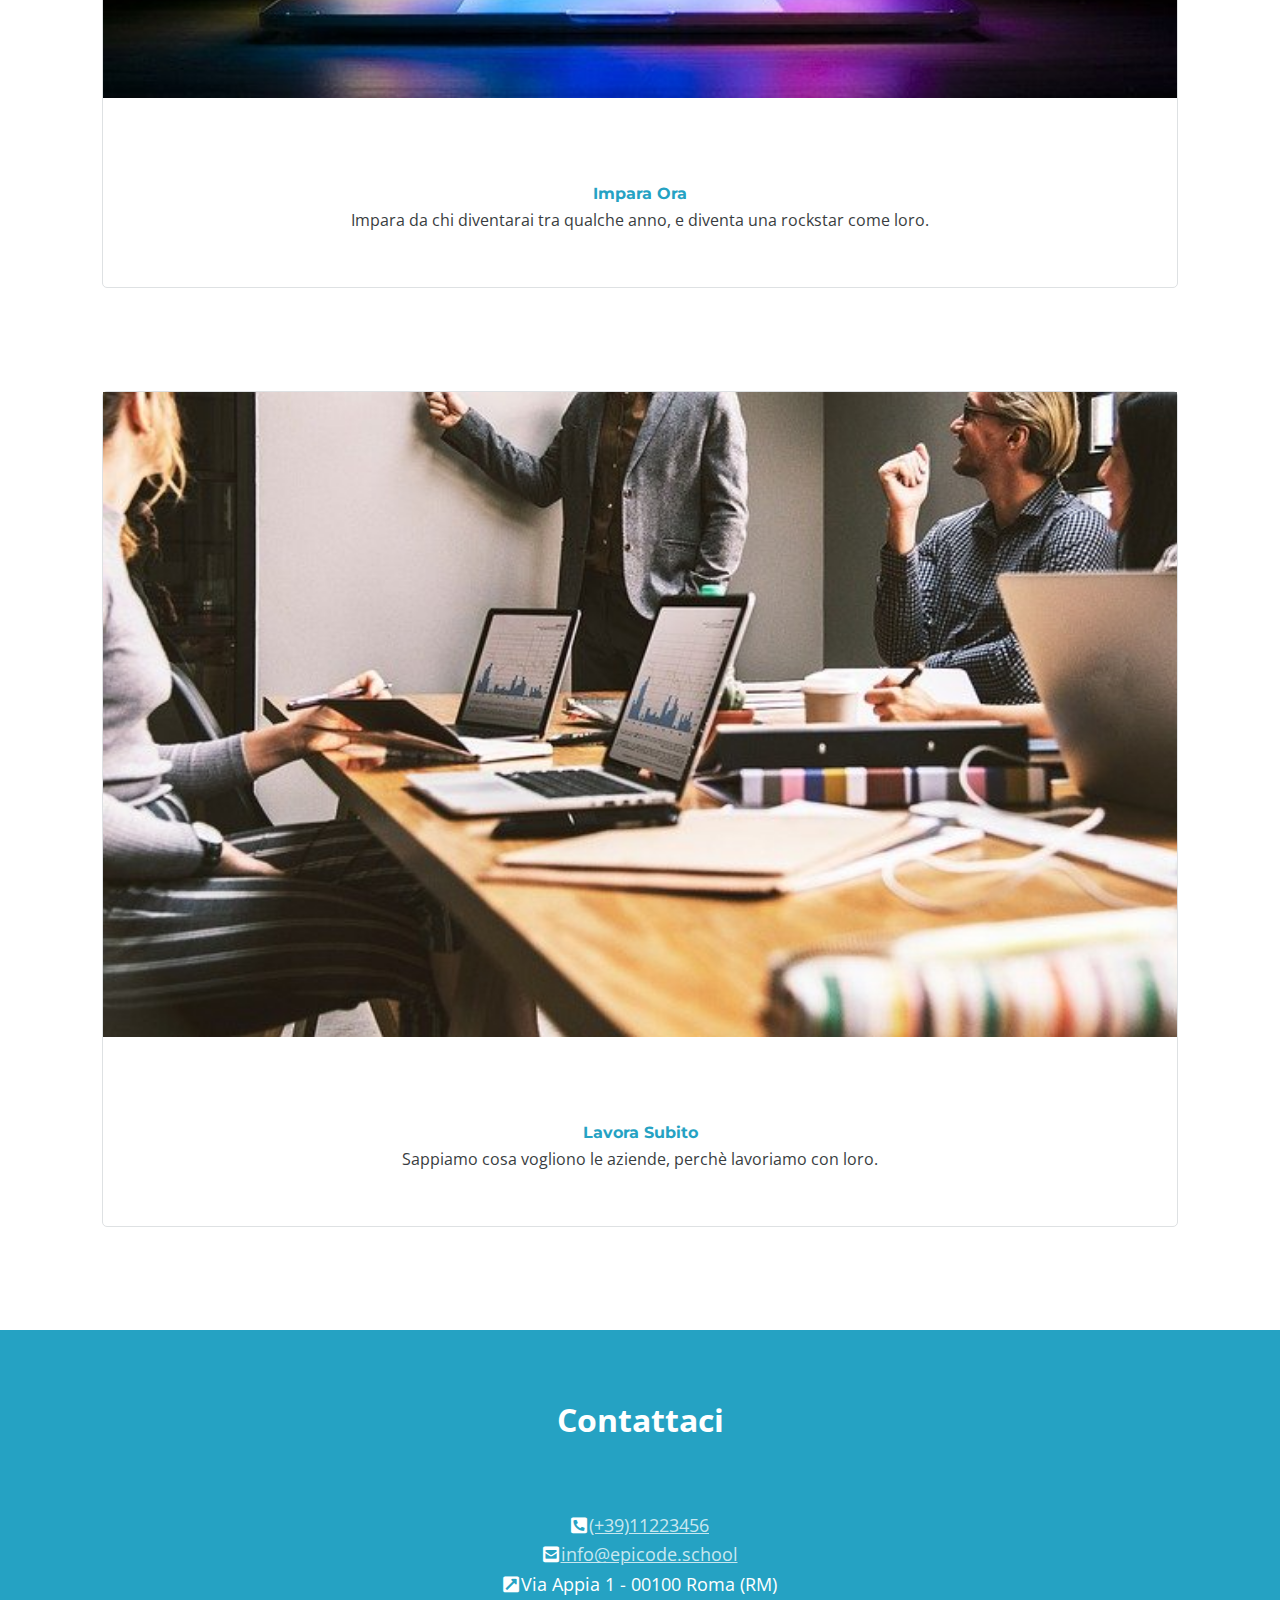
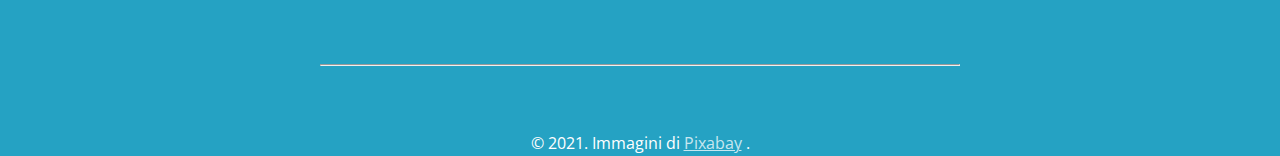
==== commit e34da056: "version 1.0 will check errors and fix color if theres to fix" ====
--- a/mobile/index.html
+++ b/mobile/index.html
@@ -69,9 +69,6 @@
 
 
 
-
-
-
         </article>
         <div class="orange">
             <h2>epicode garantisce</h2>
@@ -83,20 +80,20 @@
             <h5>CEO, Epicode</h5>
         </div>
         <aside>
-            <div>
-                <img src="PC" alt="pc">
+            <div class="schede">
+                <img src="../images/foto1.jpg" alt="pc">
                 <h3>Il tuo PC</h3>
                 <p>Se vuoi diventare developer è l'unico strumento
                     di cui hai bisogno.
                 </p>
             </div>
-            <div>
-                <img src="PC con luci" alt="pc_almost_close">
+            <div class="schede">
+                <img src="../images/foto2.jpg" alt="pc_almost_close">
                 <h3>impara ora</h3>
                 <p>Impara da chi diventarai tra qualche anno, e diventa una rockstar come loro.</p>
             </div>
-            <div>
-                <img src="meeting" alt="meeting">
+            <div class="schede">
+                <img src="../images/foto3.jpg" alt="meeting">
                 <h3>Lavora subito</h3>
                 <p>Sappiamo cosa vogliono le aziende, perchè lavoriamo con loro.</p>
             </div>
--- a/css/style.css
+++ b/css/style.css
@@ -114,6 +114,7 @@
     width: 70%;
     border-radius: 50%;
     margin: 5% 15%;
+    display: block;
 }
 
 .article {
@@ -159,6 +160,45 @@
     font-size: small;
 }
 
+
+/* style aside */
+
+.schede {
+    margin: 8%;
+    border: 1.5px solid #dee1e3;
+    border-radius: 5px;
+
+}
+
+.schede>img {
+    width: 100%;
+
+}
+
+.schede h3,
+p {
+    text-align: center;
+}
+
+.schede>h3 {
+    text-transform: capitalize;
+    color: #25a2c3;
+    font-family: 'Montserrat', sans-serif;
+    font-weight: bolder;
+    margin-top: 7%;
+
+
+}
+
+.schede p {
+    padding: 0% 5%;
+    padding-bottom: 5%;
+}
+
+
+
+
+
 /* bg colors */
 header {
     background-color: black;
